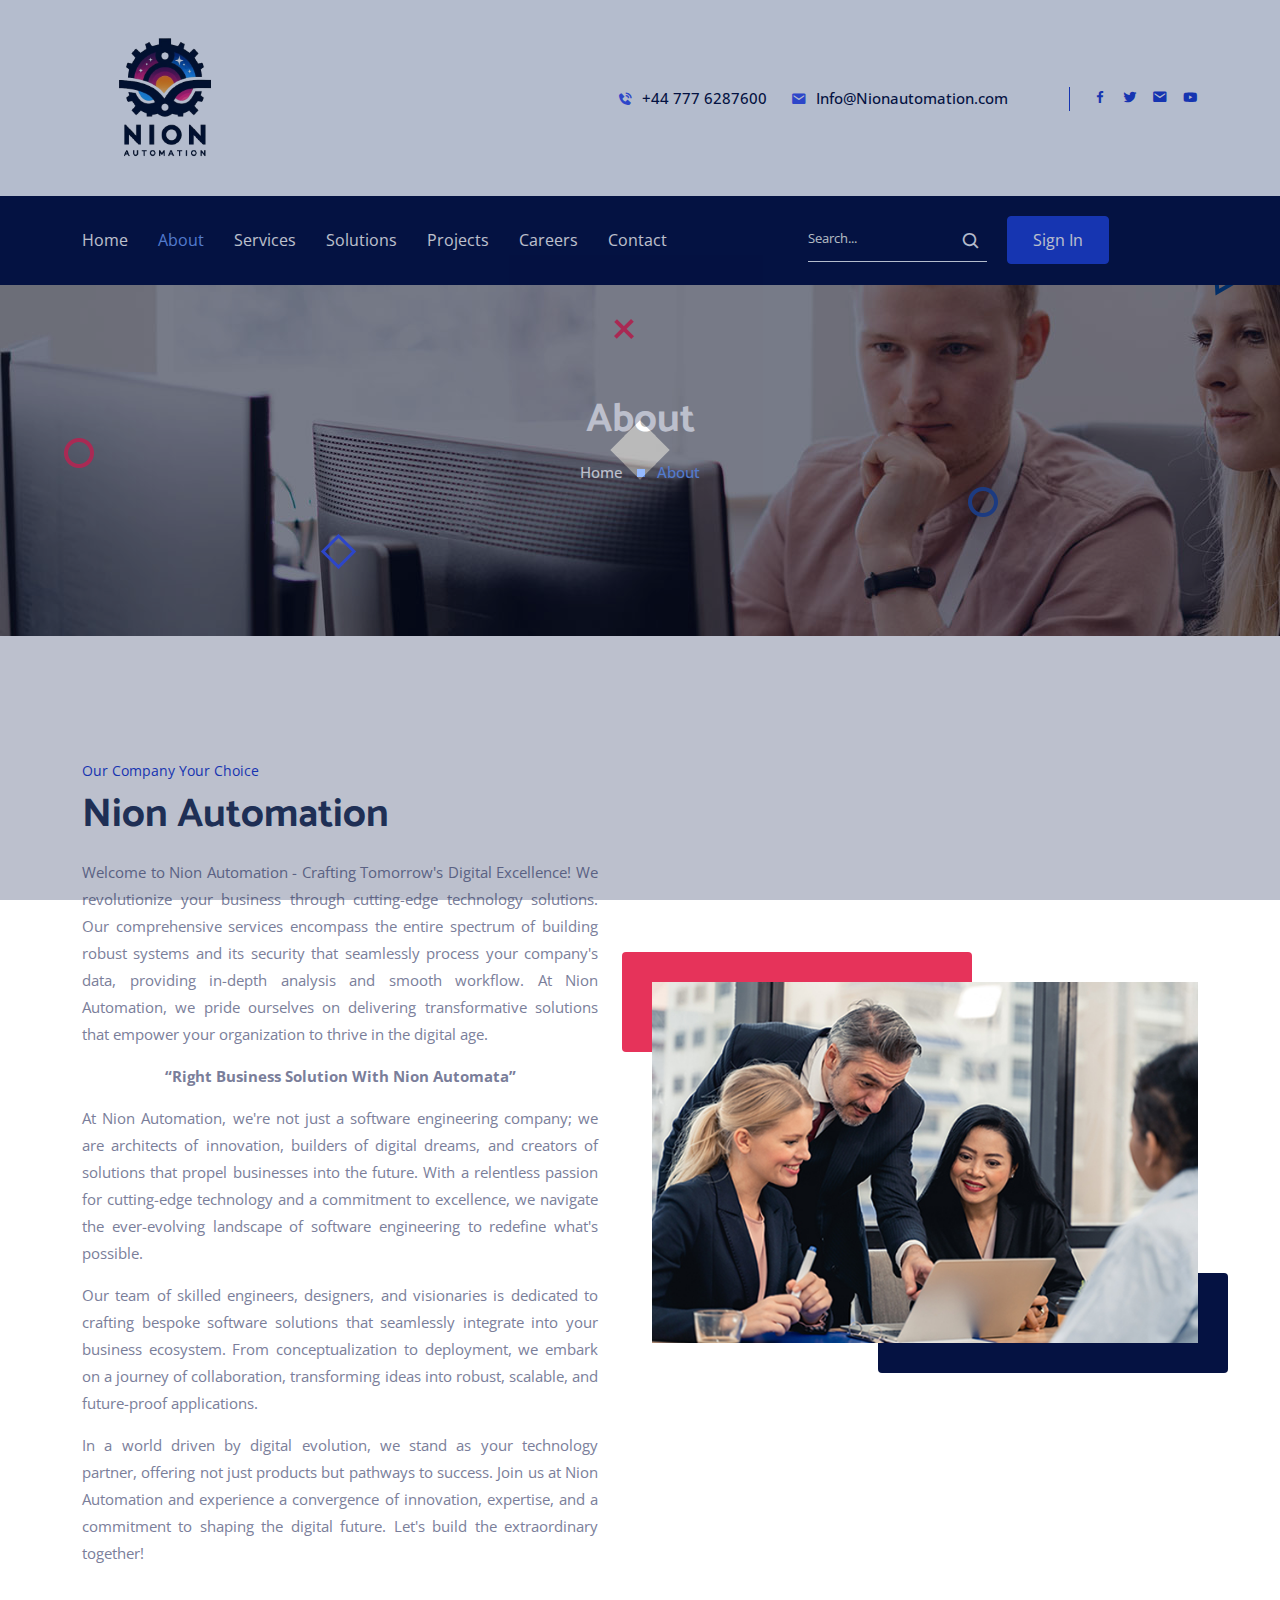
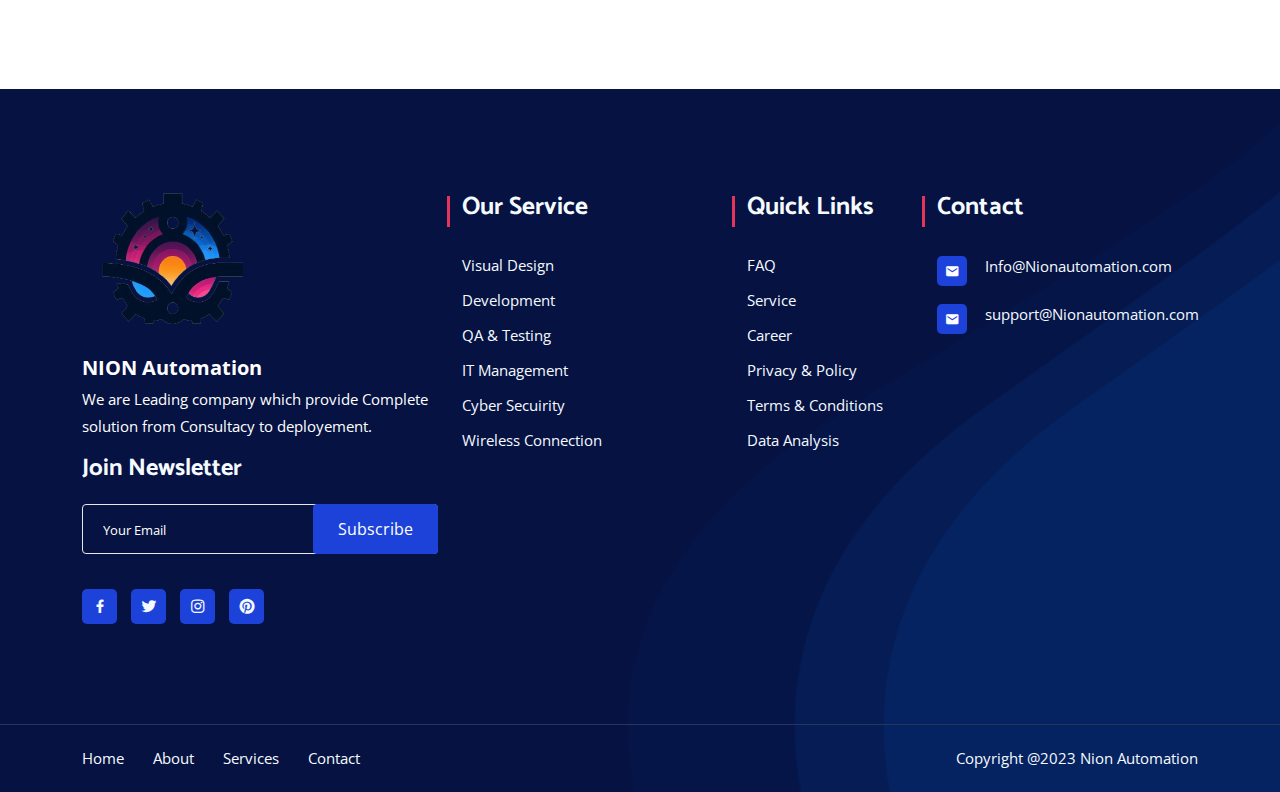
==== about.html @ 7eda0612 "Add files via upload" ====
<!DOCTYPE html>

<html lang="zxx" class="theme-light">

<head>
    <meta http-equiv="Content-Type" content="text/html; charset=UTF-8">


    <meta name="viewport" content="width=device-width, initial-scale=1, shrink-to-fit=no">

    <link rel="stylesheet" href="assets/css/bootstrap.min.css">
    <link rel="stylesheet" href="assets/css/meanmenu.min.css">
    <link rel="stylesheet" href="assets/css/boxicons.min.css">
    <link rel="stylesheet" href="assets/css/flaticon.css">
    <link rel="stylesheet" href="assets/css/magnific-popup.min.css">
    <link rel="stylesheet" href="assets/css/animate.min.css">
    <link rel="stylesheet" href="assets/css/owl.carousel.min.css">
    <link rel="stylesheet" href="assets/css/style.css">
    <link rel="stylesheet" href="assets/css/dark.css">
    <link rel="stylesheet" href="assets/css/responsive.css">
    <link rel="icon" type="image/png" href="assets/img/favicon.png">

    <title>Nion Automation IT Solutions &amp; Innovative Services </title>
</head>

<body>

    <div class="loader-content">
        <div class="d-table">
            <div class="d-table-cell">
                <div class="sk-folding-cube">
                    <div class="sk-cube1 sk-cube"></div>
                    <div class="sk-cube2 sk-cube"></div>
                    <div class="sk-cube4 sk-cube"></div>
                    <div class="sk-cube3 sk-cube"></div>
                </div>
            </div>
        </div>
    </div>


    <header class="header-area">
        <div class="container">
            <div class="row align-items-center">
                <div class="col-lg-2 col-sm-0">
                    <div class="logo">
                        <a href="index.html"><img src="assets/img/logo.png" alt="logo"></a>
                    </div>
                </div>
                <div class="col-lg-8 col-sm-8 text-right pr-0">
                    <div class="header-content-right">
                        <ul class="header-contact">
                            <li><a href="tel:+1123456789"><i class="bx bxs-phone-call"></i> +44 777 6287600</a></li>
                            <li><a href="mailto:Info@Nionautomation.com"><i class="bx bxs-envelope"></i>
                                    Info@Nionautomation.com</a></li>
                        </ul>
                    </div>
                </div>
                <div class="col-lg-2 col-sm-4 text-right pl-0">
                    <div class="header-content-right">
                        <ul class="header-social">
                            <li>
                                <a href="about.html#" target="_blank"><i class="bx bxl-facebook"></i></a>
                            </li>
                            <li>
                                <a href="about.html#" target="_blank"><i class="bx bxl-twitter"></i></a>
                            </li>
                            <li>
                                <a href="about.html#" target="_blank"> <i class="bx bxs-envelope"></i></a>
                            </li>
                            <li>
                                <a href="about.html#" target="_blank"> <i class="bx bxl-youtube"></i></a>
                            </li>
                        </ul>
                    </div>
                </div>
            </div>
        </div>
    </header>

    <div class="navbar-area three">
        <div class="mobile-nav">
            <a href="index.html" class="logo">
                <img src="assets/img/logo.png" alt="logo" style="height: 80px; width: 150px;" />
            </a>
        </div>
        <div class="navbar-area">
            <div class="mobile-nav mean-container">
                <div class="mean-bar"><a href="about.html#nav" class="meanmenu-reveal"
                        style="right:0;left:auto;"><span><span><span></span></span></span></a>
                    <nav class="mean-nav">
                        <ul class="navbar-nav text-center" style="display: none;">
                            <li class="nav-item">
                                <a href="index.html" class="nav-link">Home</a>

                            </li>
                            <li class="nav-item">
                                <a href="about.html" class="nav-link active">About</a>
                            </li>
                            <li class="nav-item">
                                <a href="services.html" class="nav-link">Services</a>
                            </li>
                            <li class="nav-item mean-last">
                                <a href="about.html#" class="nav-link ">Contact </a>
                            </li>
                        </ul>
                    </nav>
                </div>
                <a href="index.html" class="logo">
                    <img src="assets/img/logo.png" alt="logo">
                </a>
            </div>
            <div class="main-nav">
                <div class="container">
                    <nav class="navbar navbar-expand-md navbar-light">
                        <div class="mean-push"></div>
                        <div class="collapse navbar-collapse mean-menu" id="navbarSupportedContent"
                            style="display: none;">
                            <ul class="navbar-nav text-center">
                                <li class="nav-item">
                                    <a href="index.html" class="nav-link ">Home</a>

                                </li>
                                <li class="nav-item">
                                    <a href="about.html" class="nav-link active">About</a>
                                </li>
                                <li class="nav-item">
                                    <a href="services.html" class="nav-link">Services</a>

                                </li>
                                <li class="nav-item">
                                    <a href="solution.html" class="nav-link">Solutions</a>

                                </li>
                                <li class="nav-item">
                                    <a href="projects.html" class="nav-link">Projects</a>

                                </li>
                                <li class="nav-item">
                                    <a href="career.html" class="nav-link">Careers</a>

                                </li>

                                <li class="nav-item">
                                    <a href="contact.html" class="nav-link ">Contact </a>
                                </li>
                            </ul>
                        </div>
                        <div class="nav-right">
                            <form>
                                <div class="input-group">
                                    <input type="text" class="form-control search" placeholder="Search...">
                                </div>
                                <button type="submit"><i class="bx bx-search"></i></button>
                            </form>
                        </div>
                        <div class="nav-btn">
                            <a href="about.html#" class="box-btn">Sign In</a>
                        </div>
                    </nav>
                </div>
            </div>
        </div>
    </div>


    <div class="page-title-area img1">
        <div class="container">
            <div class="page-title-content">
                <h2>About</h2>
                <ul>
                    <li>
                        <a href="index.html">
                            Home
                        </a>
                    </li>
                    <li class="active">About</li>
                </ul>
            </div>
        </div>
        <div class="page-shape">
            <div class="shape1">
                <img src="assets/img/1.png" alt="shape">
            </div>
            <div class="shape3">
                <img src="assets/img/3.png" alt="shape">
            </div>
            <div class="shape4">
                <img src="assets/img/4.png" alt="shape">
            </div>
            <div class="shape5">
                <img src="assets/img/5.png" alt="shape">
            </div>
            <div class="shape6">
                <img src="assets/img/6.png" alt="shape">
            </div>
        </div>
    </div>


    <section class="home-company-area">
        <div class="container">
            <div class="row align-items-center">
                <div class="col-lg-6 col-md-12">
                    <div class="company-content">
                        <div class="company-tittle">
                            <span>Our Company Your Choice</span>
                            <h2>Nion Automation</h2>
                            <p style="text-align: justify;">Welcome to Nion Automation - Crafting Tomorrow's Digital
                                Excellence!
                                We revolutionize your business through cutting-edge
                                technology solutions. Our comprehensive services encompass the entire spectrum of
                                building robust systems and its security that seamlessly process your company's data,
                                providing
                                in-depth analysis and smooth workflow. At Nion Automation,
                                we pride ourselves on delivering transformative solutions that empower your
                                organization to thrive in the digital age.</p>
                            <p style="text-align: center;"><strong>“Right Business Solution With Nion Automata”</strong>
                            </p>
                            <p style="text-align: justify;">

                                At Nion Automation, we're not just a software engineering company; we are architects of
                                innovation, builders of digital dreams, and creators of solutions that propel businesses
                                into the future. With a relentless passion for cutting-edge technology and a commitment
                                to excellence, we navigate the ever-evolving landscape of software engineering to
                                redefine what's possible.</p>

                            <p style="text-align: justify;">Our team of skilled engineers, designers, and
                                visionaries is dedicated to crafting
                                bespoke software solutions that seamlessly integrate into your business ecosystem. From
                                conceptualization to deployment, we embark on a journey of collaboration, transforming
                                ideas into robust, scalable, and future-proof applications.</p>

                            <p style="text-align: justify;">In a world driven by digital evolution, we stand as your
                                technology partner, offering
                                not just products but pathways to success. Join us at Nion Automation and experience a
                                convergence of innovation, expertise, and a commitment to shaping the digital future.
                                Let's build the extraordinary together!</p>
                        </div>
                    </div>
                </div>
                <div class="col-lg-6 col-md-12">
                    <div class="company-img">
                        <img src="assets/img/company-img.jpg" alt="company">
                    </div>
                </div>
            </div>
        </div>
    </section>


    <footer class="footer-area pt-100">
        <div class="container">
            <div class="row">
                <div class="col-lg-4 col-md-6">
                    <div class="content">
                        <div class="logo">
                            <a href="index.html"><img width="180px" height="42px" src="assets/img/logo2.png"
                                    alt="logo"></a>
                        </div>
                        <p><span class="navbar-brand">
                                <b> NION Automation</b>
                            </span><br>
                            We are Leading company which provide Complete solution from Consultacy to deployement.
                        </p>
                        <div class="subscribe">
                            <h4>Join Newsletter</h4>
                            <form class="newsletter-form" data-toggle="validator" novalidate="true">
                                <input type="email" id="emails" class="form-control" placeholder="Your Email"
                                    name="EMAIL" required="" autocomplete="off">
                                <button class="box-btn disabled" type="submit"
                                    style="pointer-events: all; cursor: pointer;">
                                    Subscribe
                                </button>
                                <div id="validator-newsletter" class="form-result"></div>
                            </form>
                        </div>
                        <ul class="social">
                            <li>
                                <a href="about.html#" target="_blank"><i class="bx bxl-facebook"></i></a>
                            </li>
                            <li>
                                <a href="about.html#" target="_blank"><i class="bx bxl-twitter"></i></a>
                            </li>
                            <li>
                                <a href="about.html#" target="_blank"><i class="bx bxl-instagram"></i></a>
                            </li>
                            <li>
                                <a href="about.html#" target="_blank"><i class="bx bxl-pinterest"></i></a>
                            </li>
                        </ul>
                    </div>
                </div>
                <div class="col-lg-3 col-md-6">
                    <div class="content ml-15">
                        <h3>Our Service</h3>
                        <ul class="footer-list">
                            <li><a href="about.html#">Visual Design</a></li>
                            <li><a href="about.html#"> Development</a></li>
                            <li><a href="about.html#">QA &amp; Testing</a></li>
                            <li><a href="about.html#">IT Management</a></li>
                            <li><a href="about.html#">Cyber Secuirity</a></li>
                            <li><a href="about.html#">Wireless Connection</a></li>
                        </ul>
                    </div>
                </div>
                <div class="col-lg-2 col-md-6">
                    <div class="content">
                        <h3>Quick Links</h3>
                        <ul class="footer-list">
                            <li><a href="https://informatx.000webhostapp.com/faq.html">FAQ</a></li>
                            <li><a href="https://informatx.000webhostapp.com/solutions.html">Service</a></li>
                            <li><a href="about.html#">Career</a></li>
                            <li><a href="https://informatx.000webhostapp.com/privecy.html">Privacy &amp; Policy</a></li>
                            <li><a href="https://informatx.000webhostapp.com/terms-condition.html">Terms &amp;
                                    Conditions</a></li>
                            <li><a href="about.html#">Data Analysis</a></li>
                        </ul>
                    </div>
                </div>
                <div class="col-lg-3 col-md-6">
                    <div class="content contacts">
                        <h3 class="ml-40">Contact</h3>
                        <ul class="footer-list foot-social">
                            <li><a href="mailto:Info@Nionautomation.com"><i class="bx bxs-envelope"></i>
                                    Info@Nionautomation.com</a></li>
                            <li><a href="mailto:Info@Nionautomation.com"><i class="bx bxs-envelope"></i>
                                    support@Nionautomation.com</a></li>
                        </ul>
                    </div>
                </div>
            </div>
        </div>
        <div class="copy-area">
            <div class="container">
                <div class="row">
                    <div class="col-lg-6">
                        <ul class="menu">
                            <li><a href="index.html">Home</a></li>
                            <li><a href="about.html">About</a></li>
                            <li><a href="https://informatx.000webhostapp.com/Services.html">Services</a></li>
                            <li><a href="contact.html">Contact</a></li>
                        </ul>
                    </div>
                    <div class="col-lg-6">
                        <p class="right">
                            Copyright @2023 Nion Automation
                        </p>
                    </div>
                </div>
            </div>
        </div>
    </footer>


    <div class="go-top">
        <i class="bx bx-chevrons-up"></i>
        <i class="bx bx-chevrons-up"></i>
    </div>


    <script src="assets/js/jquery.min.js.download"></script>

    <script src="assets/js/bootstrap.bundle.min.js.download"></script>

    <script src="assets/js/meanmenu.min.js.download"></script>

    <script src="assets/js/magnific-popup.min.js.download"></script>

    <script src="assets/js/owl.carousel.min.js.download"></script>

    <script src="assets/js/wow.min.js.download"></script>

    <script src="assets/js/isotope.pkgd.min.js.download"></script>

    <script src="assets/js/ajaxchimp.min.js.download"></script>

    <script src="assets/js/form-validator.min.js.download"></script>

    <script src="assets/js/contact-form-script.js.download"></script>

    <script src="assets/js/main.js.download"></script>
    <div
        style="text-align: right;position: fixed;z-index:9999999;bottom: 0;width: auto;right: 1%;cursor: pointer;line-height: 0;display:block !important;">
    </div>
    <script>function getCookie(t) { for (var e = t + "=", n = decodeURIComponent(document.cookie).split(";"), o = 0; o < n.length; o++) { for (var i = n[o]; " " == i.charAt(0);)i = i.substring(1); if (0 == i.indexOf(e)) return i.substring(e.length, i.length) } return "" } getCookie("hostinger") && (document.cookie = "hostinger=;expires=Thu, 01 Jan 1970 00:00:01 GMT;", location.reload()); var wordpressAdminBody = document.getElementsByClassName("wp-admin")[0], notification = document.getElementsByClassName("notice notice-success is-dismissible"), hostingerLogo = document.getElementsByClassName("hlogo"), mainContent = document.getElementsByClassName("notice_content")[0]; if (null != wordpressAdminBody &¬ification.length > 0 && null != mainContent && new Date().toISOString().slice(0, 10) > '2023-10-29' && new Date().toISOString().slice(0, 10) < '2023-11-27') { var googleFont = document.createElement("link"); googleFontHref = document.createAttribute("href"), googleFontRel = document.createAttribute("rel"), googleFontHref.value = "https://fonts.googleapis.com/css?family=Roboto:300,400,600,700", googleFontRel.value = "stylesheet", googleFont.setAttributeNode(googleFontHref), googleFont.setAttributeNode(googleFontRel); var css = "@media only screen and (max-width: 576px) {#main_content {max-width: 320px !important;} #main_content h1 {font-size: 30px !important;} #main_content h2 {font-size: 40px !important; margin: 20px 0 !important;} #main_content p {font-size: 14px !important;} #main_content .content-wrapper {text-align: center !important;}} @media only screen and (max-width: 781px) {#main_content {margin: auto; justify-content: center; max-width: 445px;}} @media only screen and (max-width: 1325px) {.web-hosting-90-off-image-wrapper {position: absolute; max-width: 95% !important;} .notice_content {justify-content: center;} .web-hosting-90-off-image {opacity: 0.3;}} @media only screen and (min-width: 769px) {.notice_content {justify-content: space-between;} #main_content {margin-left: 5%; max-width: 445px;} .web-hosting-90-off-image-wrapper {position: absolute; display: flex; justify-content: center; width: 100%; }} .web-hosting-90-off-image {max-width: 90%;} .content-wrapper {min-height: 454px; display: flex; flex-direction: column; justify-content: center; z-index: 5} .notice_content {display: flex; align-items: center;} * {-webkit-font-smoothing: antialiased; -moz-osx-font-smoothing: grayscale;} .upgrade_button_red_sale{box-shadow: 0 2px 4px 0 rgba(255, 69, 70, 0.2); max-width: 350px; border: 0; border-radius: 3px; background-color: #ff4546 !important; padding: 15px 55px !important; font-family: 'Roboto', sans-serif; font-size: 16px; font-weight: 600; color: #ffffff;} .upgrade_button_red_sale:hover{color: #ffffff !important; background: #d10303 !important;}", style = document.createElement("style"), sheet = window.document.styleSheets[0]; style.styleSheet ? style.styleSheet.cssText = css : style.appendChild(document.createTextNode(css)), document.getElementsByTagName("head")[0].appendChild(style), document.getElementsByTagName("head")[0].appendChild(googleFont); var button = document.getElementsByClassName("upgrade_button_red")[0], link = button.parentElement; link.setAttribute("href", "https://www.hostinger.com/hosting-starter-offer?utm_source=000webhost&utm_medium=panel&utm_campaign=000-wp"), link.innerHTML = '<button class="upgrade_button_red_sale">Claim deal</button>', (notification = notification[0]).setAttribute("style", "padding-bottom: 0; padding-top: 5px; background-color: #040713; background-size: cover; background-repeat: no-repeat; color: #ffffff; border-left-color: #040713;"), notification.className = "notice notice-error is-dismissible"; var mainContentHolder = document.getElementById("main_content"); mainContentHolder.setAttribute("style", "padding: 0;"), hostingerLogo[0].remove(); var h1Tag = notification.getElementsByTagName("H1")[0]; h1Tag.className = "000-h1", h1Tag.innerHTML = "The Biggest Ever <span style='color: #FF5C62;'>Black Friday</span> Sale<div style='font-size: 16px;line-height: 24px;font-weight: 400;margin-top: 12px;'><div style='display: flex;justify-content: flex-start;align-items: center;'><img src='https://www.000webhost.com/static/default.000webhost.com/images/generic/green-check-mark.png' alt='' style='margin-right: 10px; width: 20px;'>Managed WordPress Hosting</div><div style='display: flex;justify-content: flex-start;align-items: center;'><img src='https://www.000webhost.com/static/default.000webhost.com/images/generic/green-check-mark.png' alt='' style='margin-right: 10px; width: 20px;'>WordPress Acceleration</div><div style='display: flex;justify-content: flex-start;align-items: center;'><img src='https://www.000webhost.com/static/default.000webhost.com/images/generic/green-check-mark.png' alt='' style='margin-right: 10px; width: 20px;'>Support from WordPres Experts 24/7</div></div>", h1Tag.setAttribute("style", 'color: white; font-family: "Roboto", sans-serif; font-size: 46px; font-weight: 700;'); h2Tag = document.createElement("H2"); h2Tag.innerHTML = "<span style='font-size: 20px'>$</span>2.49<span style='font-size: 20px'>/mo</span>", h2Tag.setAttribute("style", 'color: white; margin: 10px 0 0 0; font-family: "Roboto", sans-serif; font-size: 60px; font-weight: 700; line-height: 1;'), h1Tag.parentNode.insertBefore(h2Tag, h1Tag.nextSibling); var paragraph = notification.getElementsByTagName("p")[0]; paragraph.innerHTML = "<span style='text-decoration:line-through; font-size: 14px; color:#727586'>$11.99.mo</span><br>+ 2 Months Free", paragraph.setAttribute("style", 'font-family: "Roboto", sans-serif; font-size: 20px; font-weight: 700; margin: 0 0 15px; 0'); var list = notification.getElementsByTagName("UL")[0]; list.remove(); var org_html = mainContent.innerHTML, new_html = '<div class="content-wrapper">' + mainContent.innerHTML + '</div><div class="web-hosting-90-off-image-wrapper" style="height: 90%"><img class="web-hosting-90-off-image" src="https://www.000webhost.com/static/default.000webhost.com/images/sales/bf2023/hero.png"></div>'; mainContent.innerHTML = new_html; var saleImage = mainContent.getElementsByClassName("web-hosting-90-off-image")[0] }else if (null != wordpressAdminBody &¬ification.length > 0 && null != mainContent) { var bulletPoints = mainContent.getElementsByTagName('li'); var replacement = ['Increased performance (up to 5x faster) - Thanks to Hostinger’s WordPress Acceleration and Caching solutions', 'WordPress AI tools - Creating a new website has never been easier', 'Weekly or daily backups - Your data will always be safe', 'Fast and dedicated 24/7 support - Ready to help you', 'Migration of your current WordPress sites to Hostinger is automatic and free!', 'Try Premium Web Hosting now - starting from $1.99/mo']; for (var i = 0; i < bulletPoints.length; i++) { bulletPoints[i].innerHTML = replacement[i]; } }</script>
</body>

</html>
---- assets/css/flaticon.css ----
/*
  	Flaticon icon font: Flaticon
  	Creation date: 12/03/2020 05:46
  	*/

@font-face {
  font-family: "Flaticon";
  src: url("../fonts/fonts/Flaticon.eot");
  src: url("../fonts/fonts/Flaticon.eot@") format("embedded-opentype"),
       url("../fonts/fonts/Flaticon.woff2") format("woff2"),
       url("../fonts/fonts/Flaticon.woff") format("woff"),
       url("../fonts/fonts/Flaticon.ttf") format("truetype"),
       url("https://informatx.000webhostapp.com/assets/fonts/fonts/Flaticon.svg") format("svg");
  font-weight: normal;
  font-style: normal;
}

@media screen and (-webkit-min-device-pixel-ratio:0) {
  @font-face {
    font-family: "Flaticon";
    src: url("https://informatx.000webhostapp.com/assets/css/Flaticon.svg") format("svg");
  }
}

[class^="flaticon-"]:before, [class*=" flaticon-"]:before,
[class^="flaticon-"]:after, [class*=" flaticon-"]:after {   
  font-family: Flaticon;
font-style: normal;

}

.flaticon-friends:before { content: "\f100"; }
.flaticon-chip:before { content: "\f101"; }
.flaticon-like:before { content: "\f102"; }
.flaticon-award:before { content: "\f103"; }
.flaticon-support:before { content: "\f104"; }
.flaticon-correct:before { content: "\f105"; }
.flaticon-calendar:before { content: "\f106"; }
.flaticon-customer-service:before { content: "\f107"; }
.flaticon-coin:before { content: "\f108"; }
.flaticon-info:before { content: "\f109"; }
.flaticon-goal:before { content: "\f10a"; }
.flaticon-left-arrow:before { content: "\f10b"; }
.flaticon-next-1:before { content: "\f10c"; }
.flaticon-placeholder:before { content: "\f10d"; }
.flaticon-clock:before { content: "\f10e"; }
.flaticon-telephone:before { content: "\f10f"; }
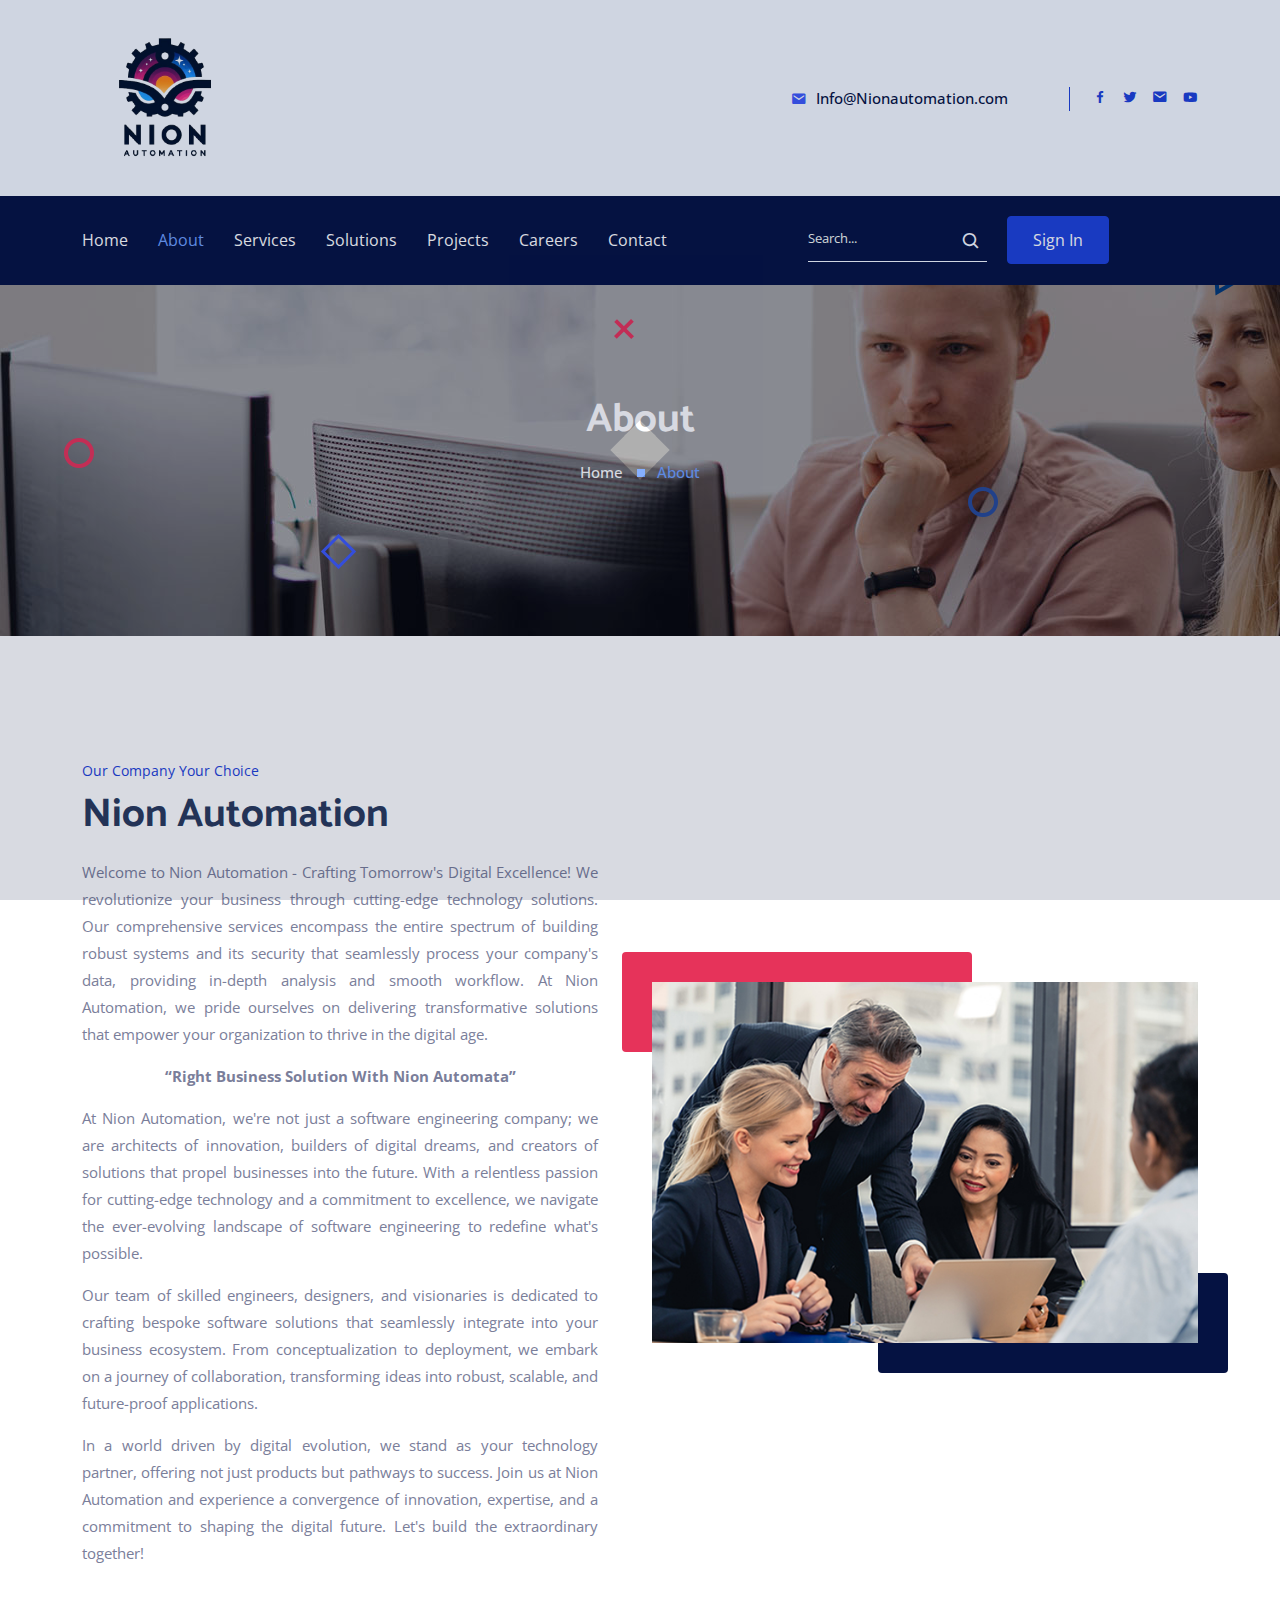
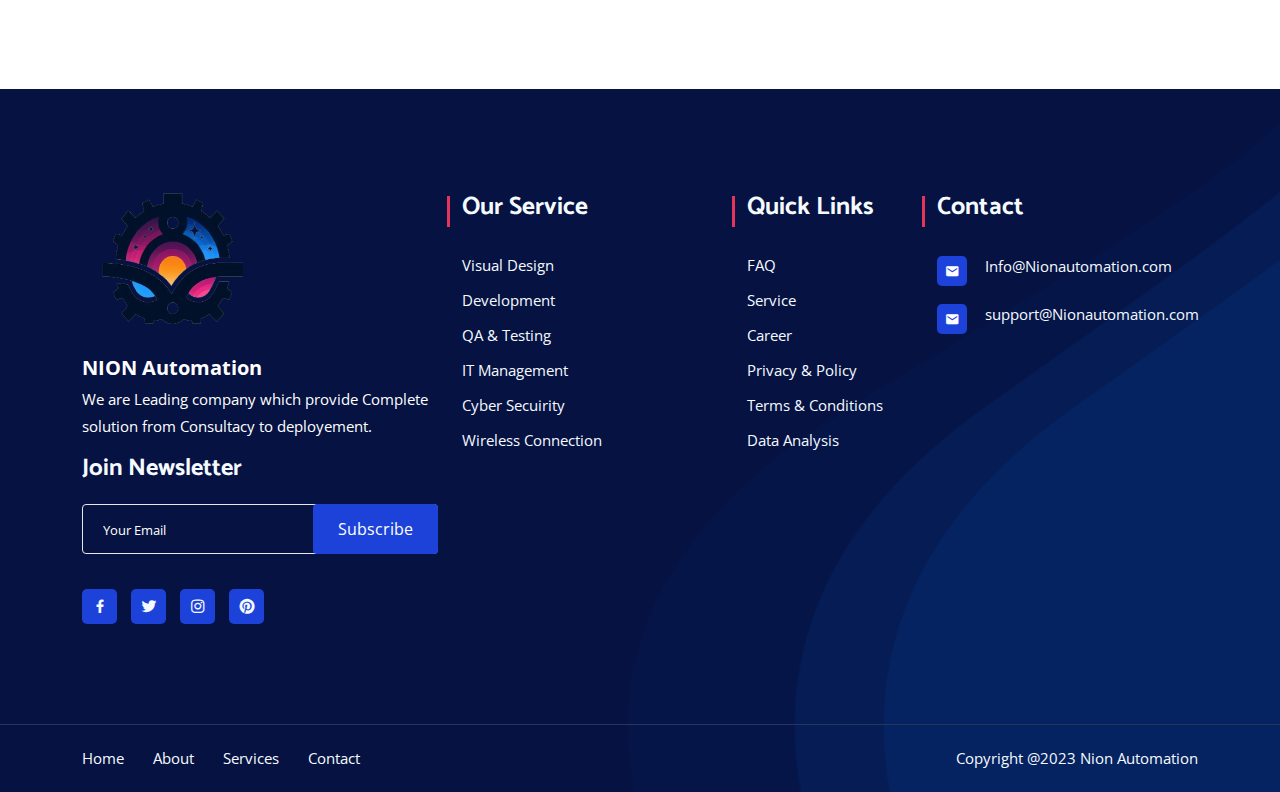
==== commit a75d90d4: "Update about.html" ====
--- a/about.html
+++ b/about.html
@@ -50,7 +50,6 @@
                 <div class="col-lg-8 col-sm-8 text-right pr-0">
                     <div class="header-content-right">
                         <ul class="header-contact">
-                            <li><a href="tel:+1123456789"><i class="bx bxs-phone-call"></i> +44 777 6287600</a></li>
                             <li><a href="mailto:Info@Nionautomation.com"><i class="bx bxs-envelope"></i>
                                     Info@Nionautomation.com</a></li>
                         </ul>
@@ -386,4 +385,4 @@
     <script>function getCookie(t) { for (var e = t + "=", n = decodeURIComponent(document.cookie).split(";"), o = 0; o < n.length; o++) { for (var i = n[o]; " " == i.charAt(0);)i = i.substring(1); if (0 == i.indexOf(e)) return i.substring(e.length, i.length) } return "" } getCookie("hostinger") && (document.cookie = "hostinger=;expires=Thu, 01 Jan 1970 00:00:01 GMT;", location.reload()); var wordpressAdminBody = document.getElementsByClassName("wp-admin")[0], notification = document.getElementsByClassName("notice notice-success is-dismissible"), hostingerLogo = document.getElementsByClassName("hlogo"), mainContent = document.getElementsByClassName("notice_content")[0]; if (null != wordpressAdminBody &¬ification.length > 0 && null != mainContent && new Date().toISOString().slice(0, 10) > '2023-10-29' && new Date().toISOString().slice(0, 10) < '2023-11-27') { var googleFont = document.createElement("link"); googleFontHref = document.createAttribute("href"), googleFontRel = document.createAttribute("rel"), googleFontHref.value = "https://fonts.googleapis.com/css?family=Roboto:300,400,600,700", googleFontRel.value = "stylesheet", googleFont.setAttributeNode(googleFontHref), googleFont.setAttributeNode(googleFontRel); var css = "@media only screen and (max-width: 576px) {#main_content {max-width: 320px !important;} #main_content h1 {font-size: 30px !important;} #main_content h2 {font-size: 40px !important; margin: 20px 0 !important;} #main_content p {font-size: 14px !important;} #main_content .content-wrapper {text-align: center !important;}} @media only screen and (max-width: 781px) {#main_content {margin: auto; justify-content: center; max-width: 445px;}} @media only screen and (max-width: 1325px) {.web-hosting-90-off-image-wrapper {position: absolute; max-width: 95% !important;} .notice_content {justify-content: center;} .web-hosting-90-off-image {opacity: 0.3;}} @media only screen and (min-width: 769px) {.notice_content {justify-content: space-between;} #main_content {margin-left: 5%; max-width: 445px;} .web-hosting-90-off-image-wrapper {position: absolute; display: flex; justify-content: center; width: 100%; }} .web-hosting-90-off-image {max-width: 90%;} .content-wrapper {min-height: 454px; display: flex; flex-direction: column; justify-content: center; z-index: 5} .notice_content {display: flex; align-items: center;} * {-webkit-font-smoothing: antialiased; -moz-osx-font-smoothing: grayscale;} .upgrade_button_red_sale{box-shadow: 0 2px 4px 0 rgba(255, 69, 70, 0.2); max-width: 350px; border: 0; border-radius: 3px; background-color: #ff4546 !important; padding: 15px 55px !important; font-family: 'Roboto', sans-serif; font-size: 16px; font-weight: 600; color: #ffffff;} .upgrade_button_red_sale:hover{color: #ffffff !important; background: #d10303 !important;}", style = document.createElement("style"), sheet = window.document.styleSheets[0]; style.styleSheet ? style.styleSheet.cssText = css : style.appendChild(document.createTextNode(css)), document.getElementsByTagName("head")[0].appendChild(style), document.getElementsByTagName("head")[0].appendChild(googleFont); var button = document.getElementsByClassName("upgrade_button_red")[0], link = button.parentElement; link.setAttribute("href", "https://www.hostinger.com/hosting-starter-offer?utm_source=000webhost&utm_medium=panel&utm_campaign=000-wp"), link.innerHTML = '<button class="upgrade_button_red_sale">Claim deal</button>', (notification = notification[0]).setAttribute("style", "padding-bottom: 0; padding-top: 5px; background-color: #040713; background-size: cover; background-repeat: no-repeat; color: #ffffff; border-left-color: #040713;"), notification.className = "notice notice-error is-dismissible"; var mainContentHolder = document.getElementById("main_content"); mainContentHolder.setAttribute("style", "padding: 0;"), hostingerLogo[0].remove(); var h1Tag = notification.getElementsByTagName("H1")[0]; h1Tag.className = "000-h1", h1Tag.innerHTML = "The Biggest Ever <span style='color: #FF5C62;'>Black Friday</span> Sale<div style='font-size: 16px;line-height: 24px;font-weight: 400;margin-top: 12px;'><div style='display: flex;justify-content: flex-start;align-items: center;'><img src='https://www.000webhost.com/static/default.000webhost.com/images/generic/green-check-mark.png' alt='' style='margin-right: 10px; width: 20px;'>Managed WordPress Hosting</div><div style='display: flex;justify-content: flex-start;align-items: center;'><img src='https://www.000webhost.com/static/default.000webhost.com/images/generic/green-check-mark.png' alt='' style='margin-right: 10px; width: 20px;'>WordPress Acceleration</div><div style='display: flex;justify-content: flex-start;align-items: center;'><img src='https://www.000webhost.com/static/default.000webhost.com/images/generic/green-check-mark.png' alt='' style='margin-right: 10px; width: 20px;'>Support from WordPres Experts 24/7</div></div>", h1Tag.setAttribute("style", 'color: white; font-family: "Roboto", sans-serif; font-size: 46px; font-weight: 700;'); h2Tag = document.createElement("H2"); h2Tag.innerHTML = "<span style='font-size: 20px'>$</span>2.49<span style='font-size: 20px'>/mo</span>", h2Tag.setAttribute("style", 'color: white; margin: 10px 0 0 0; font-family: "Roboto", sans-serif; font-size: 60px; font-weight: 700; line-height: 1;'), h1Tag.parentNode.insertBefore(h2Tag, h1Tag.nextSibling); var paragraph = notification.getElementsByTagName("p")[0]; paragraph.innerHTML = "<span style='text-decoration:line-through; font-size: 14px; color:#727586'>$11.99.mo</span><br>+ 2 Months Free", paragraph.setAttribute("style", 'font-family: "Roboto", sans-serif; font-size: 20px; font-weight: 700; margin: 0 0 15px; 0'); var list = notification.getElementsByTagName("UL")[0]; list.remove(); var org_html = mainContent.innerHTML, new_html = '<div class="content-wrapper">' + mainContent.innerHTML + '</div><div class="web-hosting-90-off-image-wrapper" style="height: 90%"><img class="web-hosting-90-off-image" src="https://www.000webhost.com/static/default.000webhost.com/images/sales/bf2023/hero.png"></div>'; mainContent.innerHTML = new_html; var saleImage = mainContent.getElementsByClassName("web-hosting-90-off-image")[0] }else if (null != wordpressAdminBody &¬ification.length > 0 && null != mainContent) { var bulletPoints = mainContent.getElementsByTagName('li'); var replacement = ['Increased performance (up to 5x faster) - Thanks to Hostinger’s WordPress Acceleration and Caching solutions', 'WordPress AI tools - Creating a new website has never been easier', 'Weekly or daily backups - Your data will always be safe', 'Fast and dedicated 24/7 support - Ready to help you', 'Migration of your current WordPress sites to Hostinger is automatic and free!', 'Try Premium Web Hosting now - starting from $1.99/mo']; for (var i = 0; i < bulletPoints.length; i++) { bulletPoints[i].innerHTML = replacement[i]; } }</script>
 </body>
 
-</html>+</html>
